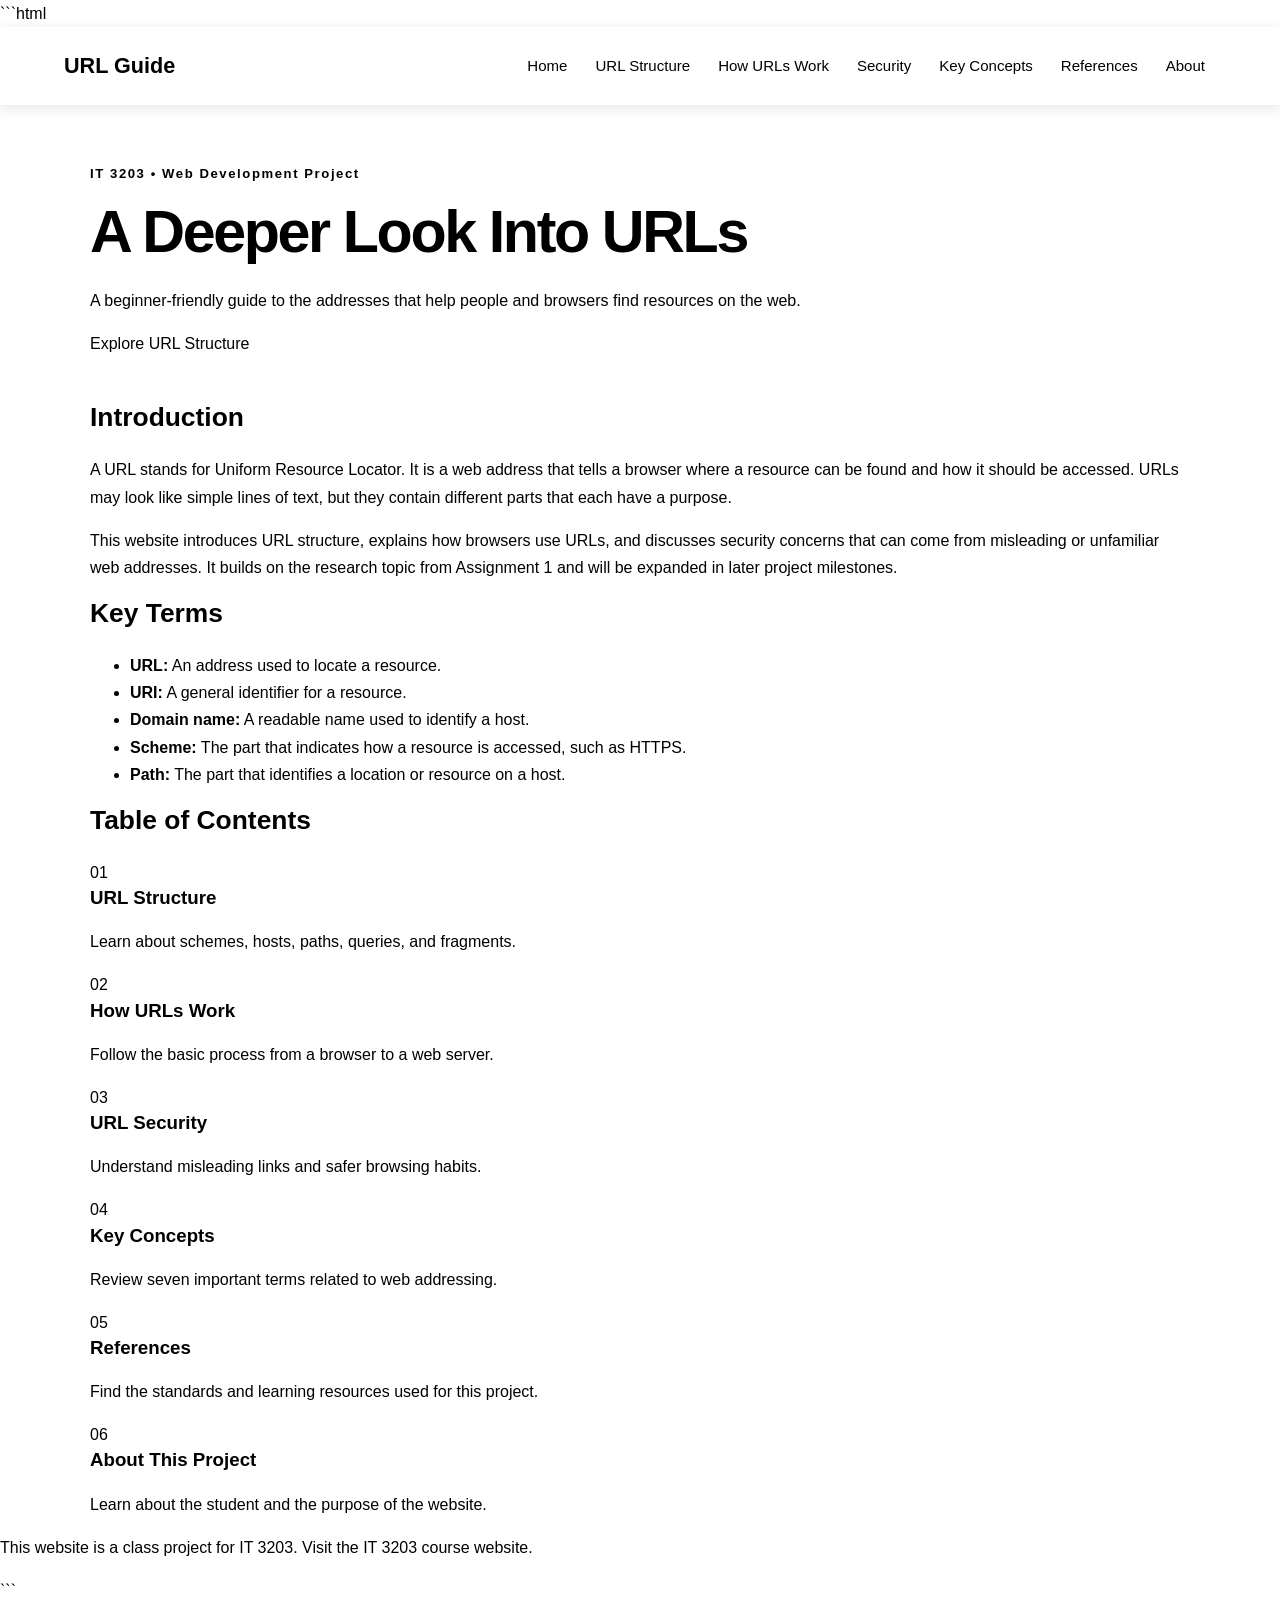
==== url-website/index.html @ 03ed6e48 "more comments and testing" ====
```html
<!DOCTYPE html>
<html lang="en">
<head>
  <meta charset="UTF-8">
  <meta name="viewport" content="width=device-width, initial-scale=1.0">
  <title>A Deeper Look Into URLs | Home</title>
  <!-- Connects the homepage to the CSS file used for the whole website. -->
  <link rel="stylesheet" href="style.css">
</head>
<body>
  <!-- Shared navigation menu used throughout the website. -->
  <header class="site-header">
    <a class="brand" href="index.html">URL Guide</a>
    <nav aria-label="Main navigation">
      <a class="active" href="index.html">Home</a>
      <a href="structure.html">URL Structure</a>
      <a href="how-urls-work.html">How URLs Work</a>
      <a href="security.html">Security</a>
      <a href="concepts.html">Key Concepts</a>
      <a href="references.html">References</a>
      <a href="about.html">About</a>
    </nav>
  </header>

  <main class="container">
    <!-- The hero section introduces the website and links to the first topic. -->
    <section class="hero">
      <p class="eyebrow">IT 3203 • Web Development Project</p>
      <h1>A Deeper Look Into URLs</h1>
      <p class="hero-text">A beginner-friendly guide to the addresses that help people and browsers find resources on the web.</p>
      <a class="button" href="structure.html">Explore URL Structure</a>
    </section>

    <!-- This introduction gives visitors a quick overview of the topic. -->
    <section class="content-section">
      <h2>Introduction</h2>
      <p>A URL stands for Uniform Resource Locator. It is a web address that tells a browser where a resource can be found and how it should be accessed. URLs may look like simple lines of text, but they contain different parts that each have a purpose.</p>
      <p>This website introduces URL structure, explains how browsers use URLs, and discusses security concerns that can come from misleading or unfamiliar web addresses. It builds on the research topic from Assignment 1 and will be expanded in later project milestones.</p>
    </section>

    <!-- This list defines some of the main terms used throughout the website. -->
    <section class="content-section">
      <h2>Key Terms</h2>
      <ul class="term-list">
        <li><strong>URL:</strong> An address used to locate a resource.</li>
        <li><strong>URI:</strong> A general identifier for a resource.</li>
        <li><strong>Domain name:</strong> A readable name used to identify a host.</li>
        <li><strong>Scheme:</strong> The part that indicates how a resource is accessed, such as HTTPS.</li>
        <li><strong>Path:</strong> The part that identifies a location or resource on a host.</li>
      </ul>
    </section>

    <!-- These cards act as a table of contents and take visitors to each page. -->
    <section class="content-section">
      <h2>Table of Contents</h2>
      <div class="card-grid">
        <a class="topic-card" href="structure.html"><span class="card-number">01</span><h3>URL Structure</h3><p>Learn about schemes, hosts, paths, queries, and fragments.</p></a>
        <a class="topic-card" href="how-urls-work.html"><span class="card-number">02</span><h3>How URLs Work</h3><p>Follow the basic process from a browser to a web server.</p></a>
        <a class="topic-card" href="security.html"><span class="card-number">03</span><h3>URL Security</h3><p>Understand misleading links and safer browsing habits.</p></a>
        <a class="topic-card" href="concepts.html"><span class="card-number">04</span><h3>Key Concepts</h3><p>Review seven important terms related to web addressing.</p></a>
        <a class="topic-card" href="references.html"><span class="card-number">05</span><h3>References</h3><p>Find the standards and learning resources used for this project.</p></a>
        <a class="topic-card" href="about.html"><span class="card-number">06</span><h3>About This Project</h3><p>Learn about the student and the purpose of the website.</p></a>
      </div>
    </section>
  </main>

  <!-- Required course-project note and course website link. -->
  <footer class="site-footer">
    <p>This website is a class project for IT 3203. Visit the <a href="https://ksuweb.github.io/IT3203/" target="_blank" rel="noopener noreferrer">IT 3203 course website</a>.</p>
  </footer>
</body>
</html>
```
---- url-website/style.css ----
```css
/* These variables make it easier to reuse colors throughout the website */
:root {
  --navy: #142b4a;
  --blue: #2864a8;
  --blue-dark: #174779;
  --light-blue: #eaf2fb;
  --pale-gold: #fff6df;
  --ink: #202b38;
  --muted: #5c6a79;
  --paper: #f5f7fa;
  --white: #ffffff;
  --border: #dce3eb;
  --shadow: 0 10px 28px rgba(20, 43, 74, 0.08);
}

/* Makes element sizing easier to manage */
* {
  box-sizing: border-box;
}

/* Controls scrolling behavior when moving to sections */
html {
  scroll-behavior: smooth;
  scroll-padding-top: 24px;
}

/* Sets the main font, colors, spacing, and background */
body {
  margin: 0;
  background: var(--paper);
  color: var(--ink);
  font-family: Arial, Helvetica, sans-serif;
  font-size: 16px;
  line-height: 1.7;
}

/* Basic link styling and hover effects */
a {
  color: var(--blue);
  text-decoration: none;
  transition: color 0.2s ease, background-color 0.2s ease,
    transform 0.2s ease, border-color 0.2s ease;
}

a:hover {
  color: var(--blue-dark);
  text-decoration: underline;
}

/* Makes links easier to identify when using a keyboard */
a:focus-visible {
  outline: 3px solid #e3ad3f;
  outline-offset: 3px;
  border-radius: 4px;
}

/* Sets the color and spacing for headings */
h1,
h2,
h3 {
  color: var(--navy);
  line-height: 1.25;
}

h1 {
  margin: 0 0 18px;
  font-size: clamp(2.1rem, 5vw, 3.7rem);
  letter-spacing: -0.04em;
}

h2 {
  margin-top: 0;
  font-size: 1.65rem;
}

h3 {
  margin-top: 0;
}

/* Keeps paragraphs spaced out and readable */
p {
  margin: 0 0 16px;
}

/* Styles the main header and navigation area */
.site-header {
  display: flex;
  align-items: center;
  justify-content: space-between;
  gap: 20px;
  flex-wrap: wrap;
  padding: 18px max(5%, calc((100% - 1180px) / 2));
  background: var(--navy);
  color: var(--white);
  box-shadow: 0 3px 12px rgba(20, 43, 74, 0.12);
}

/* Styles the website name in the header */
.brand {
  color: var(--white);
  font-size: 1.35rem;
  font-weight: bold;
  white-space: nowrap;
}

.brand:hover {
  color: var(--pale-gold);
  text-decoration: none;
}

/* Lines up the navigation links and allows them to wrap */
.site-header nav {
  display: flex;
  align-items: center;
  flex-wrap: wrap;
  gap: 6px;
}

/* Styles the individual navigation links */
.site-header nav a {
  display: inline-block;
  padding: 8px 11px;
  border-radius: 6px;
  color: var(--white);
  font-size: 0.94rem;
}

/* Highlights the current page and hovered navigation links */
.site-header nav a:hover,
.site-header nav a.active {
  background: rgba(255, 255, 255, 0.16);
  color: var(--white);
  text-decoration: none;
}

/* Keeps page content centered with a maximum width */
.container {
  width: min(1100px, 90%);
  margin: 0 auto;
}

/* Adds space around the content on regular pages */
.page-content {
  min-height: 65vh;
  padding-top: 48px;
  padding-bottom: 64px;
}

/* Adds spacing around the homepage introduction */
.hero {
  padding: 58px 0 44px;
}

/* Places the homepage introduction and side panel next to each other */
.hero-grid {
  display: grid;
  grid-template-columns: 1.3fr 0.7fr;
  align-items: center;
  gap: 36px;
}

.hero h1 {
  max-width: 760px;
}

/* Styles the small topic labels above headings */
.eyebrow {
  margin-bottom: 10px;
  color: var(--blue);
  font-size: 0.82rem;
  font-weight: bold;
  letter-spacing: 0.12em;
  text
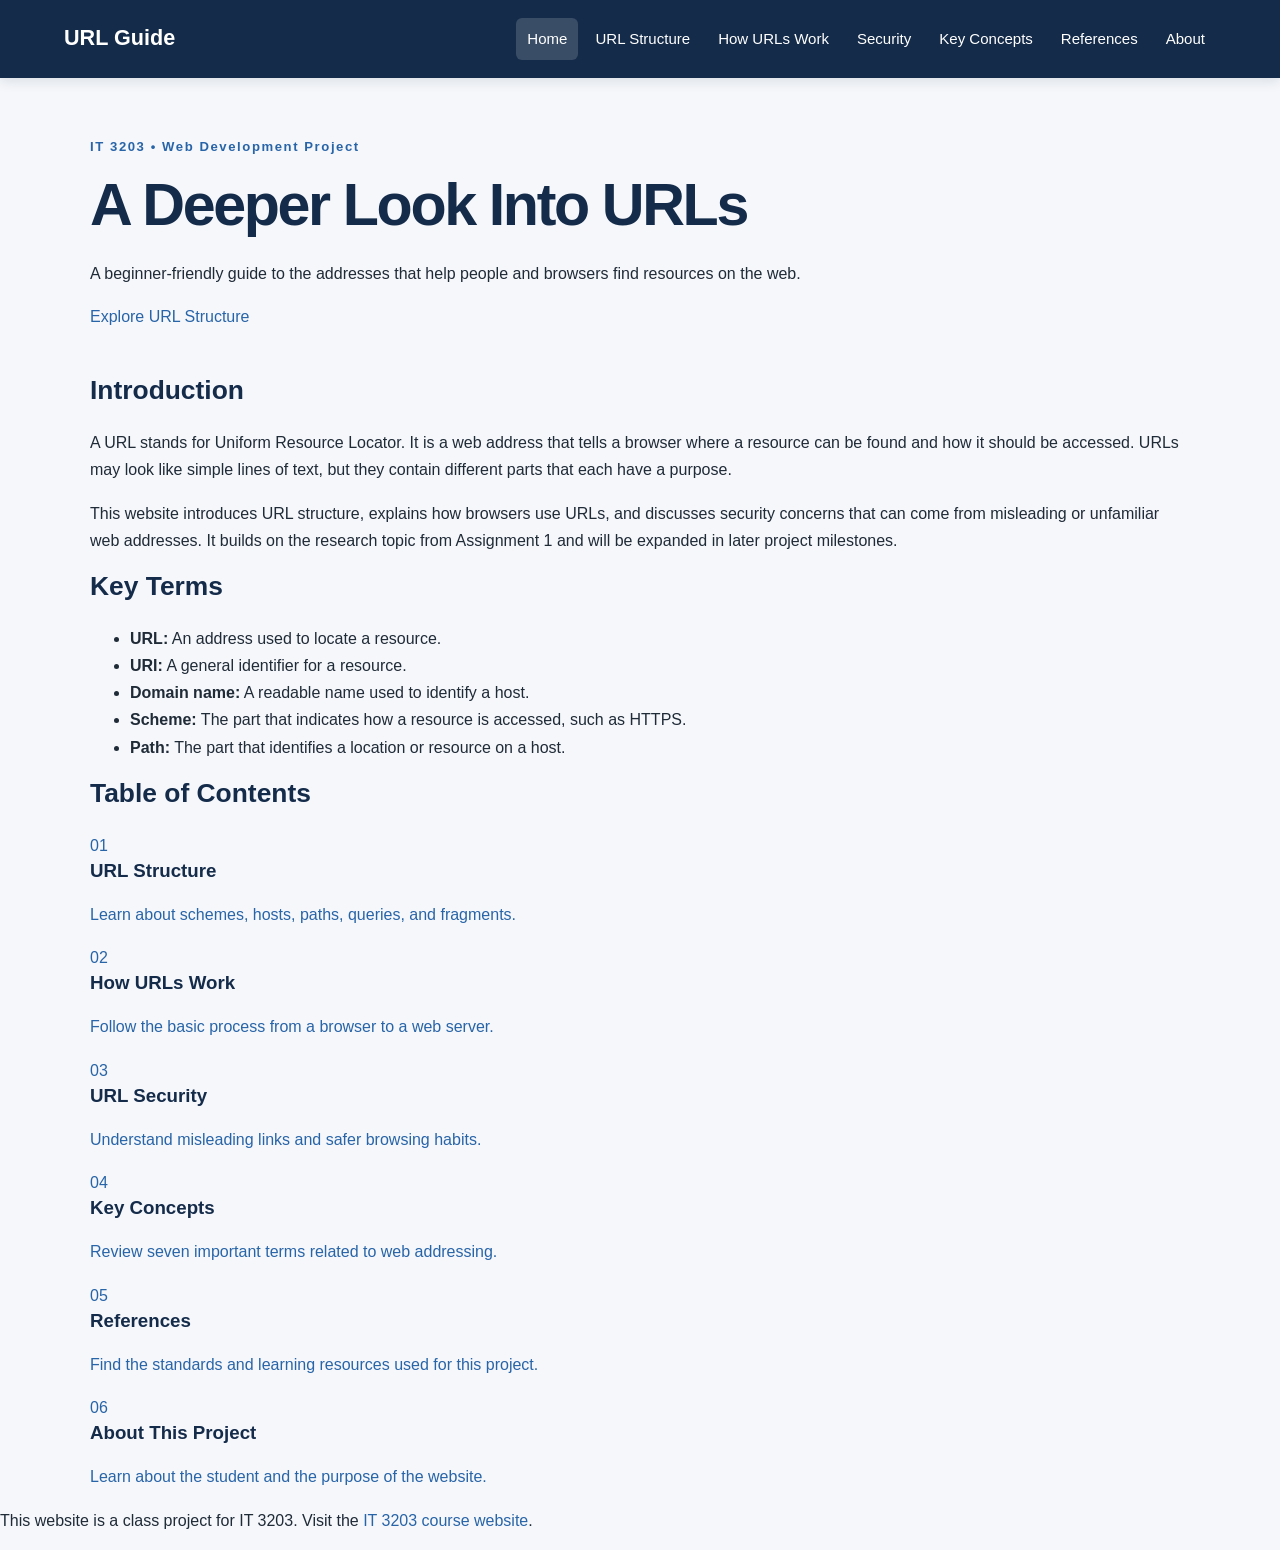
==== commit 3adfd9a1: "working out bugs" ====
--- a/url-website/index.html
+++ b/url-website/index.html
@@ -1,4 +1,4 @@
-```html
+
 <!DOCTYPE html>
 <html lang="en">
 <head>
@@ -71,4 +71,3 @@
   </footer>
 </body>
 </html>
-```
--- a/url-website/style.css
+++ b/url-website/style.css
@@ -1,4 +1,4 @@
-```css
+
 /* These variables make it easier to reuse colors throughout the website */
 :root {
   --navy: #142b4a;
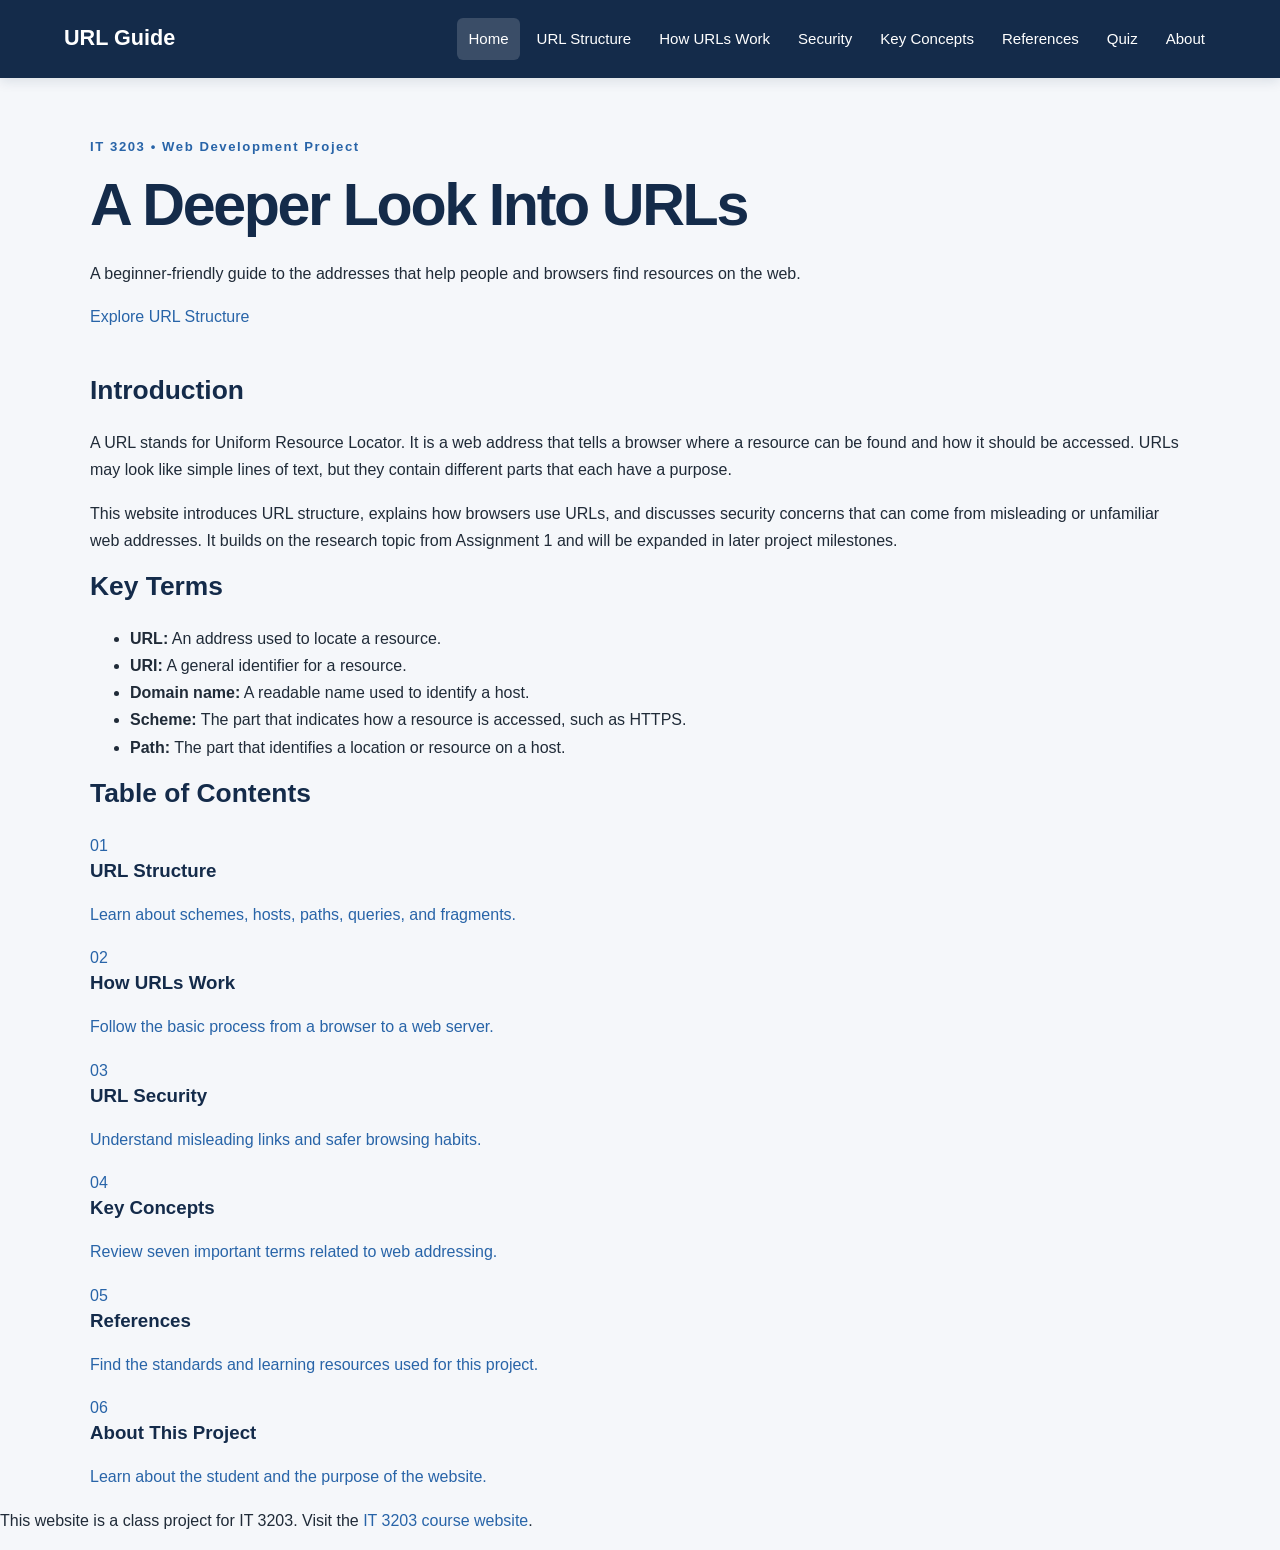
==== commit f928670e: "updated header and added quiz page testing" ====
--- a/url-website/index.html
+++ b/url-website/index.html
@@ -13,15 +13,16 @@
   <header class="site-header">
     <a class="brand" href="index.html">URL Guide</a>
     <nav aria-label="Main navigation">
-      <a class="active" href="index.html">Home</a>
-      <a href="structure.html">URL Structure</a>
-      <a href="how-urls-work.html">How URLs Work</a>
-      <a href="security.html">Security</a>
-      <a href="concepts.html">Key Concepts</a>
-      <a href="references.html">References</a>
-      <a href="about.html">About</a>
+        <a href="index.html" class="active" aria-current="page">Home</a>
+        <a href="structure.html">URL Structure</a>
+        <a href="how-urls-work.html">How URLs Work</a>
+        <a href="security.html">Security</a>
+        <a href="concepts.html">Key Concepts</a>
+        <a href="references.html">References</a>
+        <a href="quiz.html">Quiz</a>
+        <a href="about.html">About</a>
     </nav>
-  </header>
+</header>
 
   <main class="container">
     <!-- The hero section introduces the website and links to the first topic. -->
--- a/url-website/style.css
+++ b/url-website/style.css
@@ -171,4 +171,265 @@
   font-size: 0.82rem;
   font-weight: bold;
   letter-spacing: 0.12em;
-  text+  text
+
+
+/* Self-assessment quiz styles */
+
+.quiz-page {
+  max-width: 900px;
+}
+
+/* Quiz timer and information */
+
+.quiz-status,
+.result-summary {
+  display: grid;
+  grid-template-columns: repeat(3, minmax(0, 1fr));
+  gap: 14px;
+  margin: 24px 0;
+}
+
+.quiz-status > div,
+.result-summary > div {
+  padding: 17px 20px;
+  border: 1px solid var(--border);
+  border-radius: 10px;
+  background: var(--white);
+  box-shadow: 0 4px 14px rgba(20, 43, 74, 0.04);
+}
+
+.status-label {
+  display: block;
+  color: var(--muted);
+  font-size: 0.86rem;
+}
+
+.quiz-status strong,
+.result-summary strong {
+  display: block;
+  color: var(--navy);
+  font-size: 1.45rem;
+}
+
+/* Timer warning */
+
+#timer.timer-warning {
+  color: #b42318;
+}
+
+.time-warning {
+  margin: 16px 0;
+  padding: 13px 16px;
+  border: 1px solid #f0c36d;
+  border-radius: 8px;
+  background: #fff6df;
+  color: #7a4b00;
+}
+
+/* Question cards */
+
+.question-card {
+  min-width: 0;
+  margin: 20px 0;
+  padding: 24px;
+  border: 1px solid var(--border);
+  border-radius: 12px;
+  background: var(--white);
+  box-shadow: 0 4px 14px rgba(20, 43, 74, 0.04);
+}
+
+.question-card legend {
+  padding: 0 8px;
+  color: var(--navy);
+  font-size: 1.12rem;
+  font-weight: bold;
+}
+
+.question-number {
+  display: block;
+  margin-bottom: 4px;
+  color: var(--blue);
+  font-size: 0.78rem;
+  letter-spacing: 0.08em;
+  text-transform: uppercase;
+}
+
+.question-card > label:not(.choice),
+.question-prompt {
+  display: block;
+  margin: 8px 0 14px;
+  font-weight: 600;
+}
+
+/* Text fields and dropdown menus */
+
+.question-card input[type="text"],
+.question-card select {
+  width: 100%;
+  max-width: 520px;
+  padding: 12px 14px;
+  border: 1px solid #b9c5d3;
+  border-radius: 7px;
+  background: #fff;
+  color: var(--ink);
+  font: inherit;
+}
+
+.question-card input:focus-visible,
+.question-card select:focus-visible {
+  outline: 3px solid #b9d5f5;
+  border-color: var(--blue);
+}
+
+/* Radio buttons and checkboxes */
+
+.choice {
+  display: flex;
+  align-items: flex-start;
+  gap: 10px;
+  margin: 9px 0;
+  padding: 10px 12px;
+  border: 1px solid #e5eaf0;
+  border-radius: 7px;
+  cursor: pointer;
+}
+
+.choice:hover {
+  border-color: #a9c6e8;
+  background: #f7faff;
+}
+
+.choice input {
+  flex: 0 0 auto;
+  margin-top: 5px;
+  accent-color: var(--blue);
+}
+
+/* Quiz buttons */
+
+.quiz-actions {
+  display: flex;
+  flex-wrap: wrap;
+  gap: 12px;
+  margin: 28px 0 12px;
+}
+
+.button {
+  display: inline-block;
+  padding: 12px 20px;
+  border: 0;
+  border-radius: 7px;
+  background: var(--blue);
+  color: white;
+  font: inherit;
+  font-weight: bold;
+  cursor: pointer;
+}
+
+.button:hover {
+  background: var(--blue-dark);
+  color: white;
+  text-decoration: none;
+}
+
+.secondary-button {
+  border: 1px solid var(--border);
+  background: #edf1f6;
+  color: var(--navy);
+}
+
+.secondary-button:hover {
+  background: #dfe7f0;
+  color: var(--navy);
+}
+
+.quiz-note {
+  color: var(--muted);
+  font-size: 0.9rem;
+}
+
+/* Quiz results */
+
+.results-panel {
+  margin: 25px 0;
+  padding: 28px;
+  border: 1px solid var(--border);
+  border-radius: 12px;
+  background: var(--white);
+  box-shadow: var(--shadow);
+}
+
+.results-panel h2 {
+  margin-bottom: 8px;
+}
+
+.pass-message {
+  padding: 12px 14px;
+  border-radius: 7px;
+  background: #e8f6ed;
+  color: #176536;
+  font-weight: bold;
+}
+
+.fail-message {
+  padding: 12px 14px;
+  border-radius: 7px;
+  background: #fff0ef;
+  color: #a12620;
+  font-weight: bold;
+}
+
+.result-summary {
+  grid-template-columns: repeat(2, minmax(0, 1fr));
+}
+
+/* Individual question feedback */
+
+.answer-review {
+  padding-left: 24px;
+}
+
+.answer-review li {
+  margin: 12px 0;
+  padding: 14px 16px;
+  border-left: 4px solid;
+  border-radius: 0 8px 8px 0;
+}
+
+.answer-review li p {
+  margin: 5px 0;
+}
+
+.review-correct {
+  border-color: #23834b;
+  background: #edf8f0;
+}
+
+.review-incorrect {
+  border-color: #c33c35;
+  background: #fff1f0;
+}
+
+/* Mobile quiz layout */
+
+@media (max-width: 560px) {
+
+  .quiz-status {
+    grid-template-columns: 1fr;
+  }
+
+  .result-summary {
+    grid-template-columns: 1fr;
+  }
+
+  .question-card {
+    padding: 18px;
+  }
+
+  .quiz-actions .button {
+    width: 100%;
+    text-align: center;
+  }
+
+}
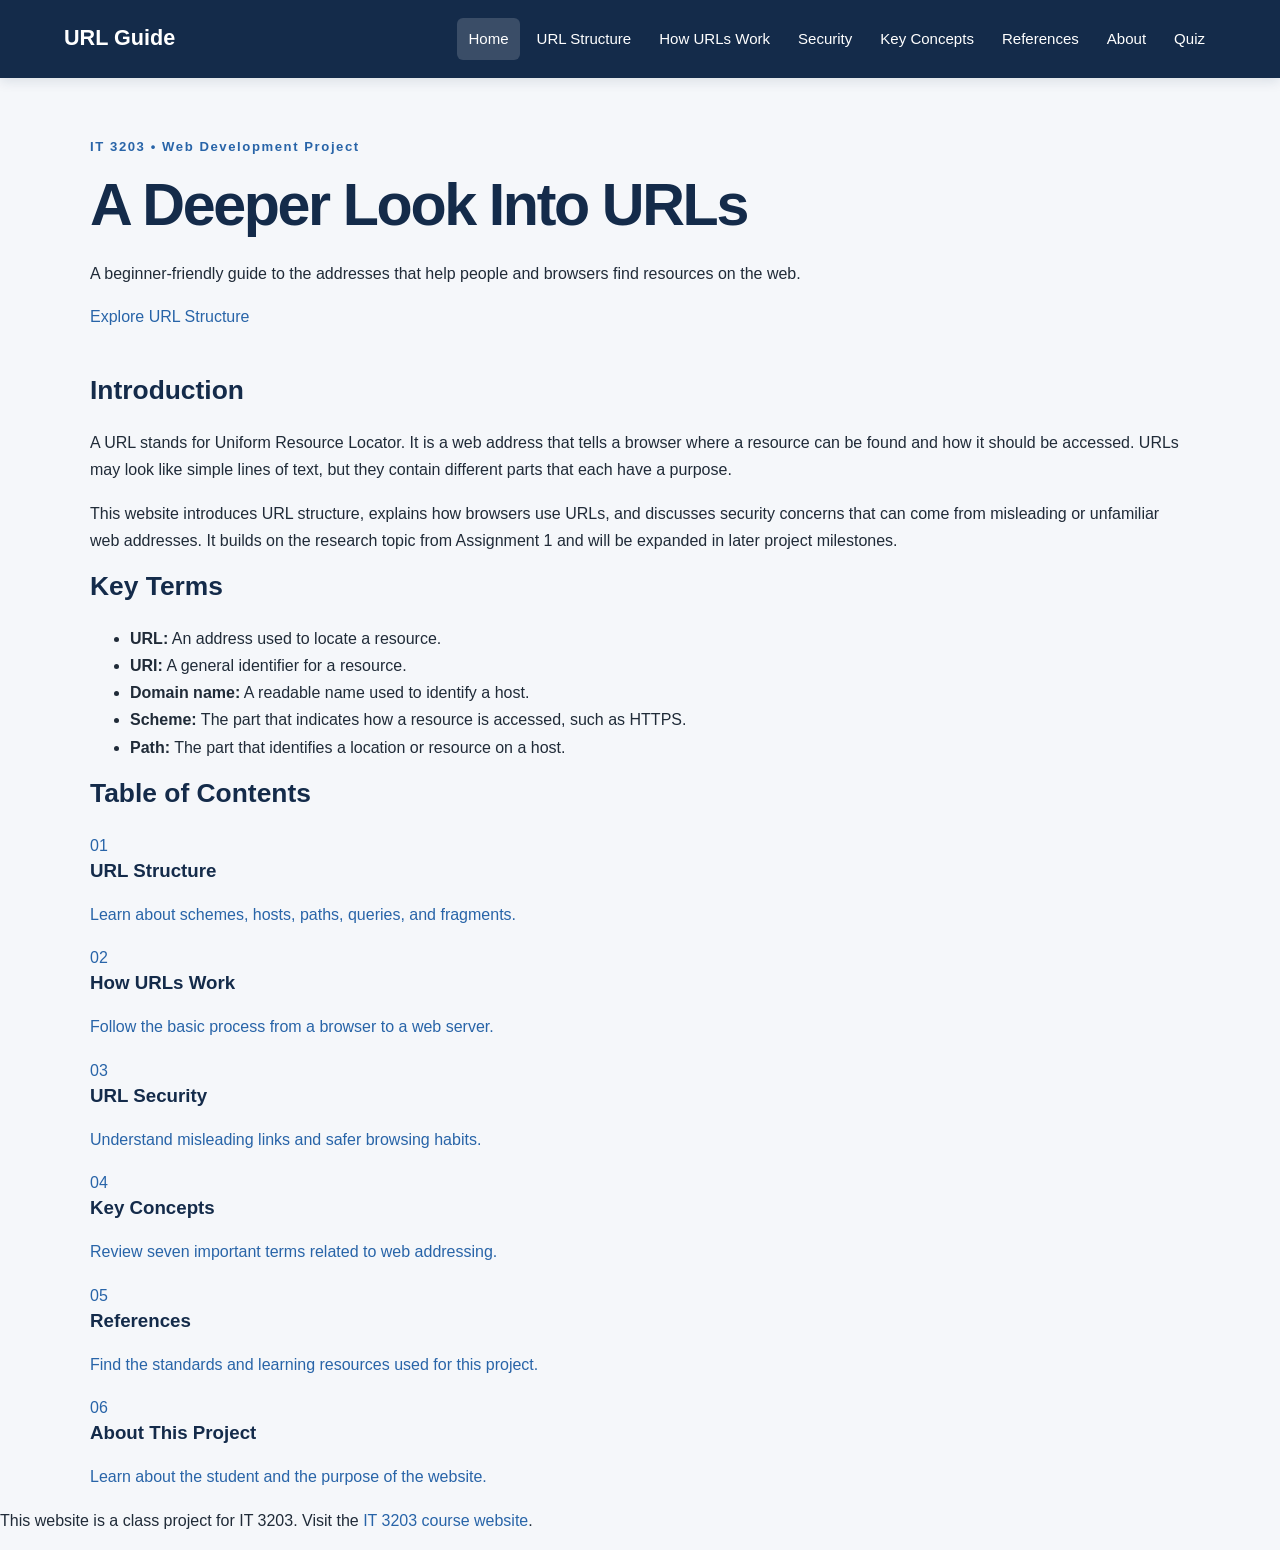
==== commit e901846c: "change button placements" ====
--- a/url-website/index.html
+++ b/url-website/index.html
@@ -19,8 +19,8 @@
         <a href="security.html">Security</a>
         <a href="concepts.html">Key Concepts</a>
         <a href="references.html">References</a>
+        <a href="about.html">About</a>
         <a href="quiz.html">Quiz</a>
-        <a href="about.html">About</a>
     </nav>
 </header>
 
